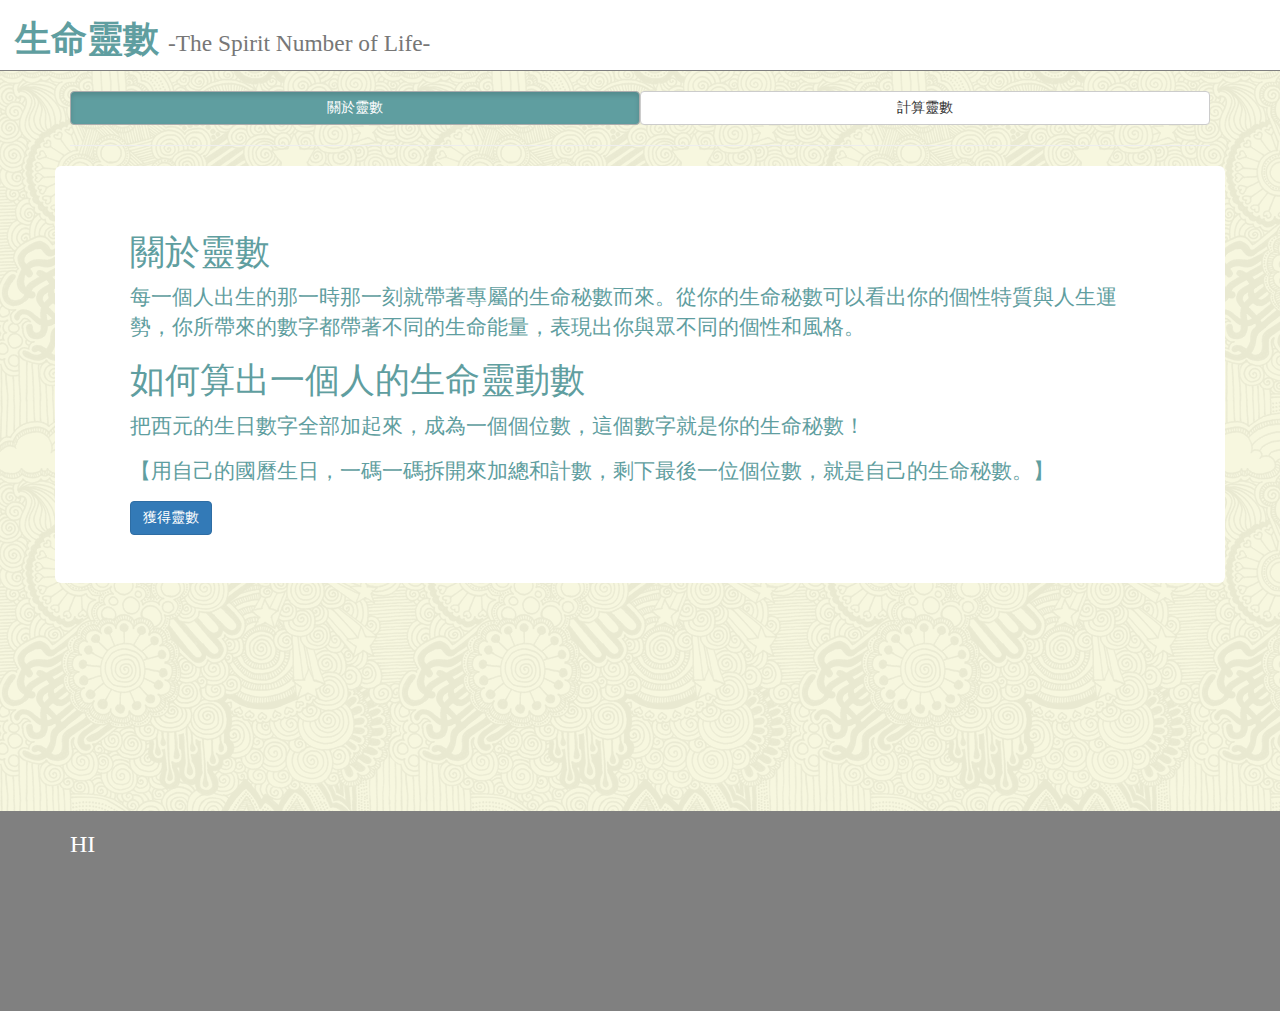
==== life-number/index.html @ 423755b1 "Life number web" ====
<!DOCTYPE html>
<html ng-app="DivinationApp">
<head>
<meta charset="utf-8">
<meta name="viewport" content="width=device-width, initial-scale=1, maximum-scale=1, user-scalable=no">
<title>The Spirit Number of Life</title>
<meta name="description" content="">
<meta name="keywords" content="">
<link rel="stylesheet" href="css/bootstrap.min.css">
<link href="css/style.css" rel="stylesheet">
</head>
<body ng-controller="DataController as ctrl">
  <div class="container-fluid title">
    <h1 ui-sref="about" class="header-bar"><b>生命靈數</b> <small class="text-nowrap">-The Spirit Number of Life-</small></h1>
  </div>
  <br>
  <div class="main-page container">

    <nav class="">
      <ul class="btn-group-justified list-inline">
        <li class="btn btn-default" ui-sref="about" ui-sref-active="active">關於靈數</li>
        <li class="btn btn-default" ui-sref="home" ui-sref-active="active">計算靈數</li>
      </ul>
    </nav>

    <hr>

    <div class="row">
      <div class="">
        <ui-view></ui-view>
      </div>
    </div>
  </div>

  <br>

  <footer class="footer">
    <div class="container">
      <h3>HI</h3>
    </div>
  </footer>

    <!-- Libs -->
    <script src="lib/jquery-3.1.1-min.js"></script>
    <script src="lib/bootstrap.min.js"></script>
    <script src="lib/angular.min.js"></script>
    <script src="lib/angular-ui-router.js"></script>

    <!-- Main Module -->
    <script src="src/divination.module.js"></script>
    <script src="src/route.js"></script>
    <script src="src/data.service.js"></script>
    <script src="src/data.controller.js"></script>
    <script src="src/filter.js"></script>

    </script>

    <!-- Common Module -->
</body>
</html>
---- life-number/css/style.css ----
* {
  font-family: "microsoft jhenghei";
}

body {
  background: url("../imgs/skulls.png");
}
.title {
  background: white;
  border-bottom: solid 1px gray;
}

.header-bar {
  cursor: pointer;
}

div.container {

}

h1 {
  color: CadetBlue;
}

td > div {
  border: solid 1px black;
  height: 100px;
  width: 100px;
  margin: 5px;
  background-color: rgba(255, 255, 255, 0.31);
  transition-duration: .5s;
}

ul.list-inline {
  margin-left: 0;
}

td> div:hover {
  box-shadow: 0 0 5px rgb(108, 225, 246);
  border: solid 1px rgb(108, 225, 246);
  transition-duration: .5s;
}

.jumbotron {
  background-color: white;
  color: CadetBlue;
}

div.jumbotron-text-content > h1 {
  font-size: 2.5em;
}

.numForm {
  margin: auto;
  /*border: solid 1px purple;*/
  color: maroon;
}

.main-page {
  min-height: 700px;
}

footer {
  background-color: gray;
  color: white;
  height: 200px;
  width: auto;
  clear: both;
}

footer.footer {
  width: auto !important;
}

input.col-xs-12 {
  line-height: 3;
}

form {
  line-height: 5;
}

input.btn-primary {
  width: 100%;
}

.tab-bar {
  background-color: CadetBlue;
  color: white;
  border-radius: 5px 5px 0 0;
  border-bottom: solid 1px gray;
  font-size: 2em;
}

.tab-bar-text {
  margin: 0;
}

.active {
  background-color: CadetBlue !important;
  color: white !important;
}

.ng-touched.ng-invalid {
  border: 2px red solid;
  box-shadow: 0 0 7px rgba(255, 0, 0, 0.53);
}

.input-form {
  display: inline;
  height: 50px;
  width: 150px;
  border-radius: 5px;
}

.form-div, .result-div{
  border: solid 1px gray;
  border-radius: 5px;
  position: relative;
}
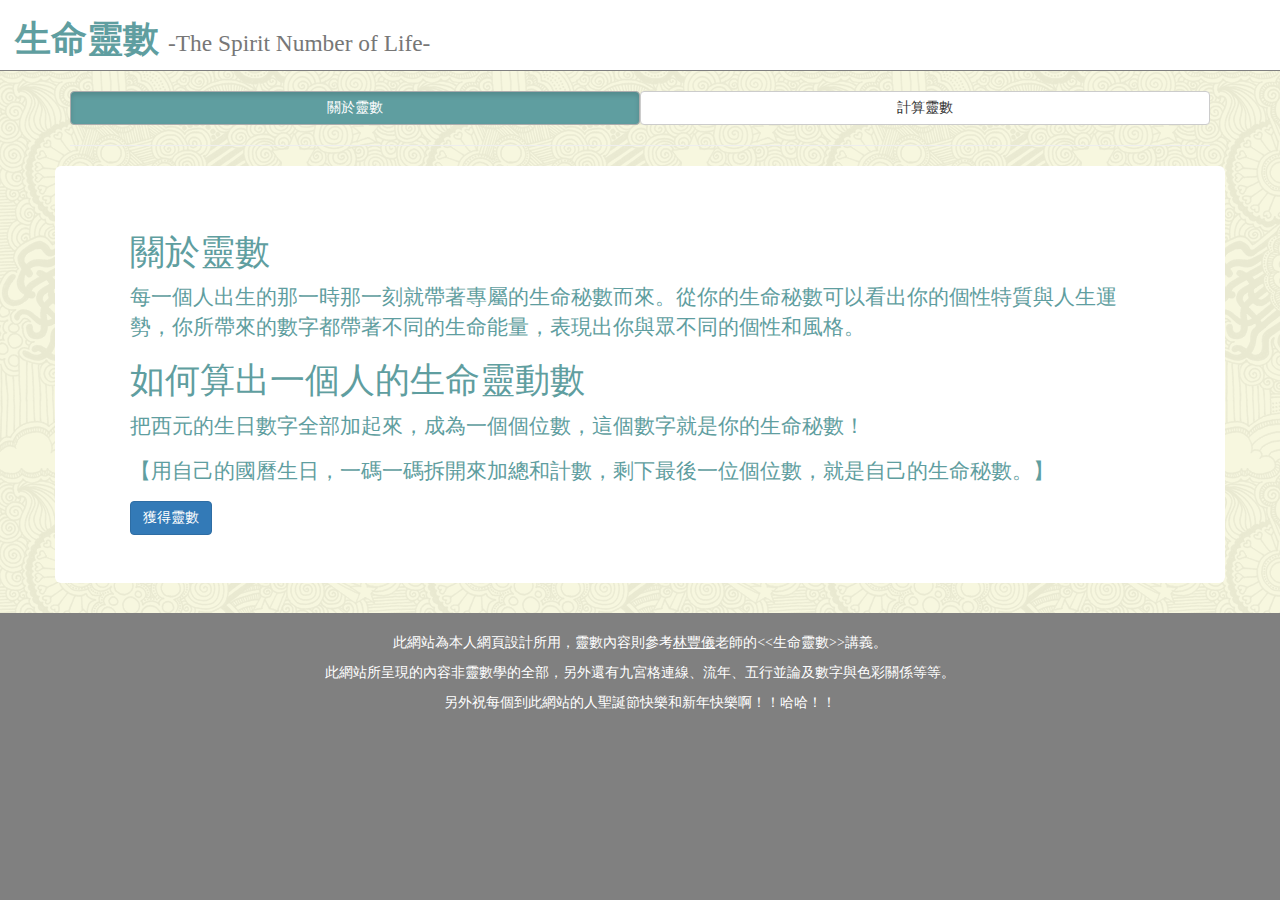
==== commit a5849394: "2016-12-24 Update" ====
--- a/life-number/index.html
+++ b/life-number/index.html
@@ -6,28 +6,31 @@
 <title>The Spirit Number of Life</title>
 <meta name="description" content="">
 <meta name="keywords" content="">
+<link rel="shortcut icon" href="imgs/favicon.ico">
 <link rel="stylesheet" href="css/bootstrap.min.css">
 <link href="css/style.css" rel="stylesheet">
 </head>
 <body ng-controller="DataController as ctrl">
-  <div class="container-fluid title">
-    <h1 ui-sref="about" class="header-bar"><b>生命靈數</b> <small class="text-nowrap">-The Spirit Number of Life-</small></h1>
-  </div>
-  <br>
-  <div class="main-page container">
+  <div class="background">
+    <div class="container-fluid title">
+      <h1 ui-sref="about" class="header-bar"><b>生命靈數</b> <small class="text-nowrap">-The Spirit Number of Life-</small></h1>
+    </div>
+    <br>
+    <div class="main-page container">
 
-    <nav class="">
-      <ul class="btn-group-justified list-inline">
-        <li class="btn btn-default" ui-sref="about" ui-sref-active="active">關於靈數</li>
-        <li class="btn btn-default" ui-sref="home" ui-sref-active="active">計算靈數</li>
-      </ul>
-    </nav>
+      <nav id="top" class="">
+        <ul class="btn-group-justified list-inline">
+          <li class="btn btn-default" ui-sref="about" ui-sref-active="active">關於靈數</li>
+          <li class="btn btn-default" ui-sref="home" ui-sref-active="active">計算靈數</li>
+        </ul>
+      </nav>
 
-    <hr>
+      <hr>
 
-    <div class="row">
-      <div class="">
-        <ui-view></ui-view>
+      <div class="row">
+        <div class="">
+          <ui-view></ui-view>
+        </div>
       </div>
     </div>
   </div>
@@ -36,7 +39,13 @@
 
   <footer class="footer">
     <div class="container">
-      <h3>HI</h3>
+      <div class="row">
+        <div class="col-md-12 text-center">
+          <p>此網站為本人網頁設計所用，靈數內容則參考<ins>林豐儀</ins>老師的&lt;&lt;生命靈數&gt;&gt;講義。</p>
+          <p>此網站所呈現的內容非靈數學的全部，另外還有九宮格連線、流年、五行並論及數字與色彩關係等等。</p>
+          <p>另外祝每個到此網站的人聖誕節快樂和新年快樂啊！！哈哈！！</p>
+        </div>
+      </div>
     </div>
   </footer>
 
--- a/life-number/css/style.css
+++ b/life-number/css/style.css
@@ -2,8 +2,13 @@
   font-family: "microsoft jhenghei";
 }
 
+.background {
+  background: url("../imgs/skulls.png");
+}
+
+
 body {
-  background: url("../imgs/skulls.png");
+  background-color: gray;
 }
 .title {
   background: white;
@@ -16,6 +21,11 @@
 
 div.container {
 
+}
+
+.num-cube-detail {
+  padding-left: 15px;
+  font-size: 1.2em;
 }
 
 h1 {
@@ -35,12 +45,6 @@
   margin-left: 0;
 }
 
-td> div:hover {
-  box-shadow: 0 0 5px rgb(108, 225, 246);
-  border: solid 1px rgb(108, 225, 246);
-  transition-duration: .5s;
-}
-
 .jumbotron {
   background-color: white;
   color: CadetBlue;
@@ -52,20 +56,60 @@
 
 .numForm {
   margin: auto;
-  /*border: solid 1px purple;*/
-  color: maroon;
+  font-size: 1.2em;
+  color: red;
 }
 
 .main-page {
-  min-height: 700px;
+  min-height: 500px;
+}
+
+.num-cube {
+  border: solid 1px gray;
+  width: 100px;
+  height: 100px;
+  text-align: center;
+}
+
+.cube-box {
+  margin-bottom: 30px;
+}
+
+.num-cube > h1 {
+
 }
 
 footer {
   background-color: gray;
   color: white;
-  height: 200px;
   width: auto;
   clear: both;
+}
+
+.exp-content {
+  display: block;;
+  color: red;
+}
+.num-symble {
+  border: solid 1px gray;
+  width: 100px;
+  height: 100px;
+  display: inline-table;
+  text-align: center;
+  margin-bottom: 10px;
+}
+
+/*.num-symble > h1 {
+  color: red;
+}*/
+
+.num-cube > p {
+  display: inline;
+}
+
+.num-cube span {
+  color: red;
+  font-size: 1.2em;
 }
 
 footer.footer {
@@ -74,6 +118,10 @@
 
 input.col-xs-12 {
   line-height: 3;
+}
+
+.exp-para > p {
+  font-size: 1.3em;
 }
 
 form {
@@ -118,3 +166,18 @@
   border-radius: 5px;
   position: relative;
 }
+
+.num-exp {
+  border: solid 1px gray;
+  border-radius: 5px;
+  padding: 15px;
+}
+
+.exp-table {
+  line-height: 1.5;
+  color: maroon;
+}
+
+table.exp-table  td{
+    padding: 10px !important;
+}
